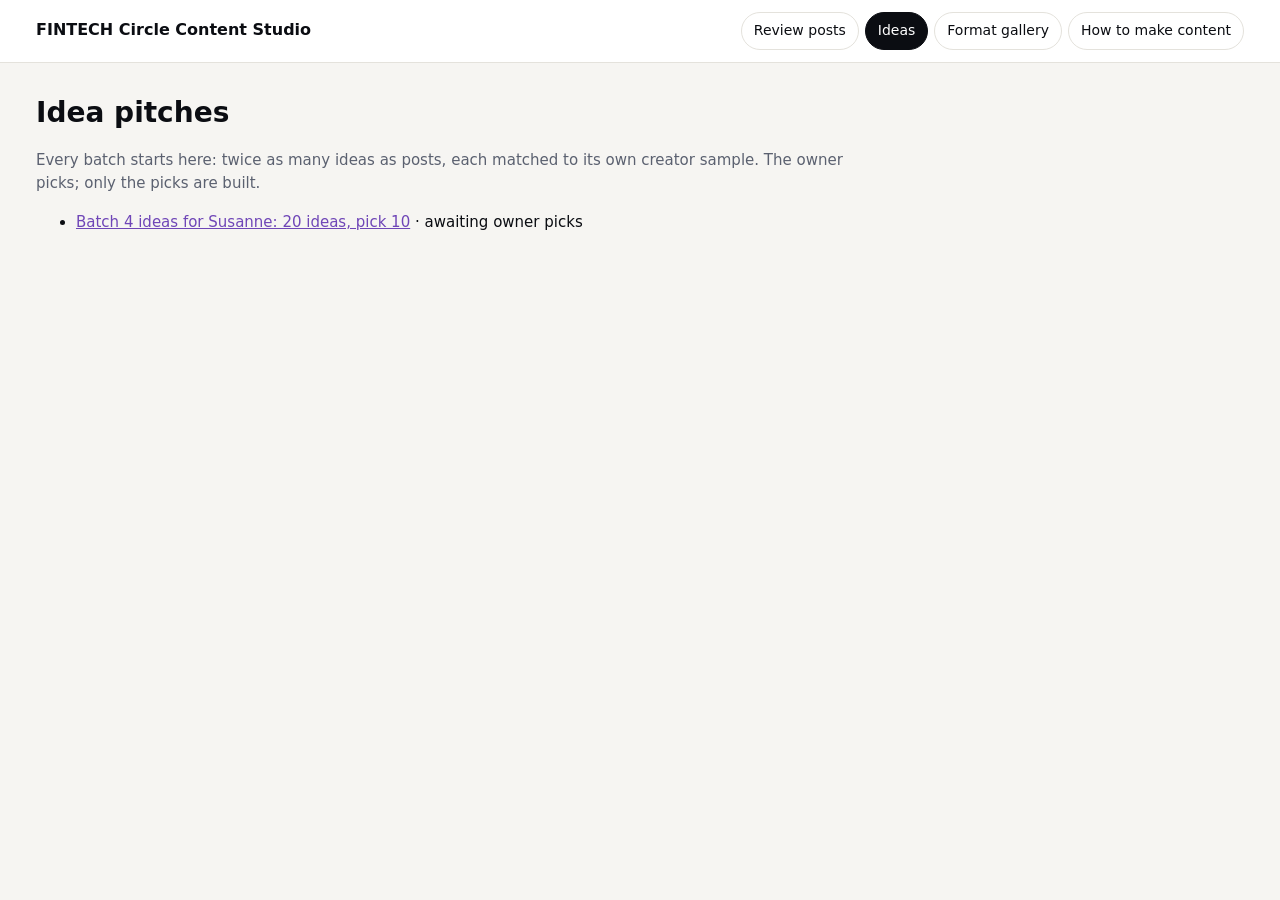
==== ideas/index.html @ f569b723 "Update content studio" ====
<!doctype html><html lang="en"><head><meta charset="utf-8"><meta name="viewport" content="width=device-width, initial-scale=1"><meta name="robots" content="noindex, nofollow"><title>Idea Pitches</title><style>:root{--bg:#f6f5f2;--card:#fff;--ink:#0b0d12;--muted:#5b6170;--line:#e4e2dc;--accent:#6F46B7;--soft:#f1ecfb}
*{box-sizing:border-box}body{margin:0;background:var(--bg);color:var(--ink);font:15px/1.55 Inter,system-ui,-apple-system,"Segoe UI",sans-serif}
header{position:sticky;top:0;z-index:5;background:#fff;border-bottom:1px solid var(--line)}
.bar{max-width:1240px;margin:0 auto;padding:12px 16px;display:flex;gap:16px;align-items:center;flex-wrap:wrap}.bar b{font-size:16px}
.bar nav{display:flex;gap:6px;margin-left:auto;flex-wrap:wrap}.bar nav a{padding:7px 12px;border-radius:999px;border:1px solid var(--line);color:var(--ink);text-decoration:none;font-size:14px}
.bar nav a.on{background:var(--ink);color:#fff;border-color:var(--ink)}
main{max-width:1240px;margin:0 auto;padding:28px 16px 80px}h1{font-size:28px;margin:0 0 8px}
.lead{color:var(--muted);max-width:820px}.notes{margin:10px 0 24px;padding-left:18px;color:var(--muted);max-width:900px}
h2{font-size:20px;margin:34px 0 12px}.grid{display:grid;grid-template-columns:repeat(auto-fill,minmax(340px,1fr));gap:16px}
.card{background:var(--card);border:1px solid var(--line);border-radius:14px;padding:16px;display:flex;flex-direction:column;gap:10px}
.top{display:flex;gap:8px;align-items:center;flex-wrap:wrap}.id{background:var(--ink);color:#fff;font-weight:700;border-radius:7px;padding:2px 8px}
.pill{font-size:12px;font-weight:600;color:var(--accent);background:var(--soft);padding:3px 9px;border-radius:999px}
.hook{white-space:pre-line;font-weight:600;font-size:16px;background:#faf9f7;border-left:4px solid var(--accent);padding:10px 12px;border-radius:6px}
dl{margin:0;display:grid;grid-template-columns:92px 1fr;gap:6px 10px;font-size:14px}dt{color:var(--muted)}dd{margin:0}
.frames{width:100%;border-radius:8px;border:1px solid var(--line);cursor:zoom-in}a{color:var(--accent)}
.lb{position:fixed;inset:0;background:rgba(10,10,12,.88);display:none;align-items:center;justify-content:center;z-index:20;padding:16px}
.lb.on{display:flex}.lb img{max-width:100%;max-height:92vh}
@media (max-width:600px){.grid{grid-template-columns:1fr}dl{grid-template-columns:1fr}.bar nav{margin-left:0}}</style></head><body><header><div class="bar"><b>FINTECH Circle Content Studio</b><nav><a href="../index.html">Review posts</a><a href="index.html" class="on">Ideas</a><a href="../examples.html">Format gallery</a><a href="../guide.html">How to make content</a></nav></div></header><main><h1>Idea pitches</h1><p class="lead">Every batch starts here: twice as many ideas as posts, each matched to its own creator sample. The owner picks; only the picks are built.</p><ul><li><a href="batch-4-susanne.html">Batch 4 ideas for Susanne: 20 ideas, pick 10</a> · awaiting owner picks</li></ul></main></body></html>
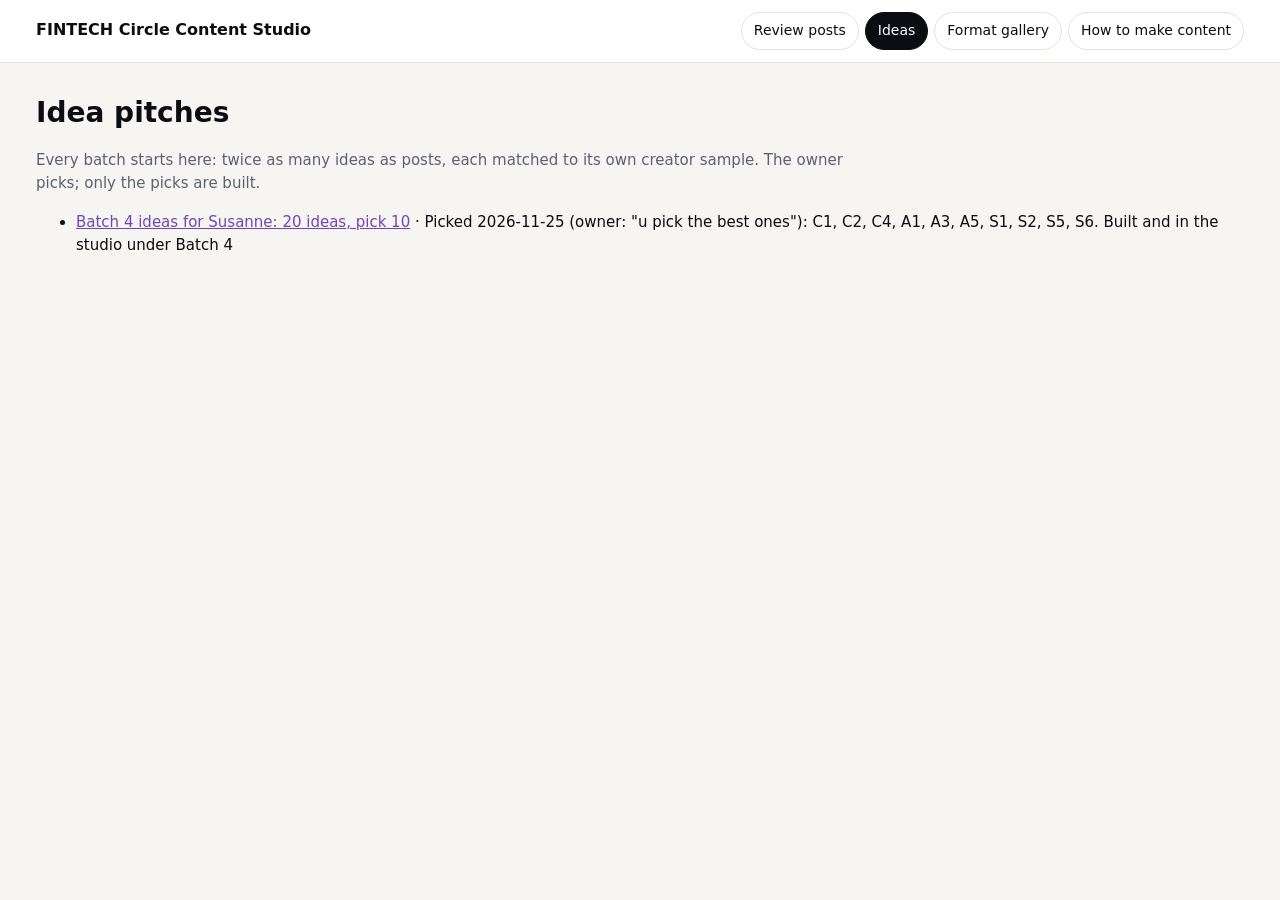
==== commit 8cd3da71: "Update content studio" ====
--- a/ideas/index.html
+++ b/ideas/index.html
@@ -15,4 +15,4 @@
 .frames{width:100%;border-radius:8px;border:1px solid var(--line);cursor:zoom-in}a{color:var(--accent)}
 .lb{position:fixed;inset:0;background:rgba(10,10,12,.88);display:none;align-items:center;justify-content:center;z-index:20;padding:16px}
 .lb.on{display:flex}.lb img{max-width:100%;max-height:92vh}
-@media (max-width:600px){.grid{grid-template-columns:1fr}dl{grid-template-columns:1fr}.bar nav{margin-left:0}}</style></head><body><header><div class="bar"><b>FINTECH Circle Content Studio</b><nav><a href="../index.html">Review posts</a><a href="index.html" class="on">Ideas</a><a href="../examples.html">Format gallery</a><a href="../guide.html">How to make content</a></nav></div></header><main><h1>Idea pitches</h1><p class="lead">Every batch starts here: twice as many ideas as posts, each matched to its own creator sample. The owner picks; only the picks are built.</p><ul><li><a href="batch-4-susanne.html">Batch 4 ideas for Susanne: 20 ideas, pick 10</a> · awaiting owner picks</li></ul></main></body></html>+@media (max-width:600px){.grid{grid-template-columns:1fr}dl{grid-template-columns:1fr}.bar nav{margin-left:0}}</style></head><body><header><div class="bar"><b>FINTECH Circle Content Studio</b><nav><a href="../index.html">Review posts</a><a href="index.html" class="on">Ideas</a><a href="../examples.html">Format gallery</a><a href="../guide.html">How to make content</a></nav></div></header><main><h1>Idea pitches</h1><p class="lead">Every batch starts here: twice as many ideas as posts, each matched to its own creator sample. The owner picks; only the picks are built.</p><ul><li><a href="batch-4-susanne.html">Batch 4 ideas for Susanne: 20 ideas, pick 10</a> · Picked 2026-11-25 (owner: &quot;u pick the best ones&quot;): C1, C2, C4, A1, A3, A5, S1, S2, S5, S6. Built and in the studio under Batch 4</li></ul></main></body></html>
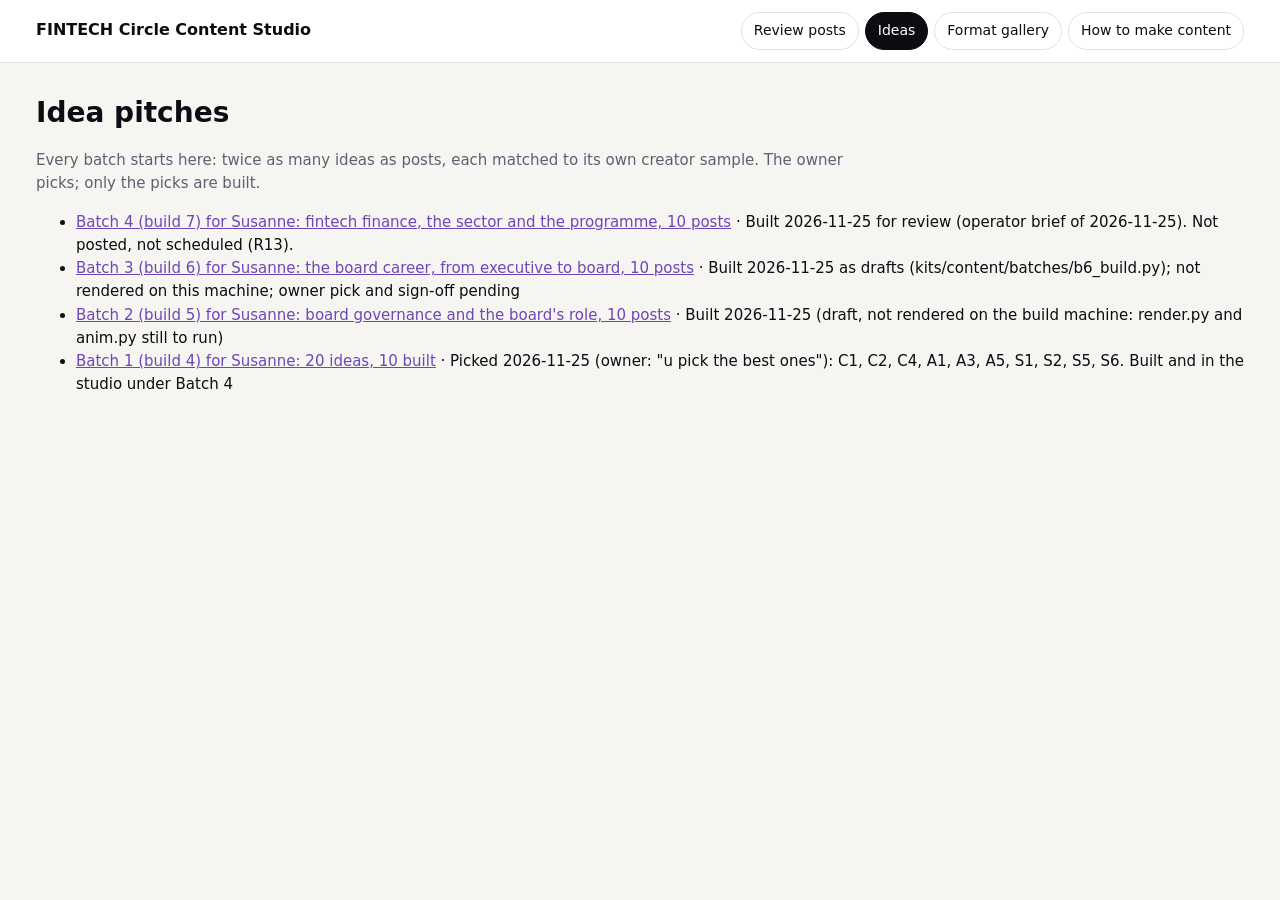
==== commit a90ef3a4: "Update content studio" ====
--- a/ideas/index.html
+++ b/ideas/index.html
@@ -15,4 +15,4 @@
 .frames{width:100%;border-radius:8px;border:1px solid var(--line);cursor:zoom-in}a{color:var(--accent)}
 .lb{position:fixed;inset:0;background:rgba(10,10,12,.88);display:none;align-items:center;justify-content:center;z-index:20;padding:16px}
 .lb.on{display:flex}.lb img{max-width:100%;max-height:92vh}
-@media (max-width:600px){.grid{grid-template-columns:1fr}dl{grid-template-columns:1fr}.bar nav{margin-left:0}}</style></head><body><header><div class="bar"><b>FINTECH Circle Content Studio</b><nav><a href="../index.html">Review posts</a><a href="index.html" class="on">Ideas</a><a href="../examples.html">Format gallery</a><a href="../guide.html">How to make content</a></nav></div></header><main><h1>Idea pitches</h1><p class="lead">Every batch starts here: twice as many ideas as posts, each matched to its own creator sample. The owner picks; only the picks are built.</p><ul><li><a href="batch-4-susanne.html">Batch 4 ideas for Susanne: 20 ideas, pick 10</a> · Picked 2026-11-25 (owner: &quot;u pick the best ones&quot;): C1, C2, C4, A1, A3, A5, S1, S2, S5, S6. Built and in the studio under Batch 4</li></ul></main></body></html>+@media (max-width:600px){.grid{grid-template-columns:1fr}dl{grid-template-columns:1fr}.bar nav{margin-left:0}}</style></head><body><header><div class="bar"><b>FINTECH Circle Content Studio</b><nav><a href="../index.html">Review posts</a><a href="index.html" class="on">Ideas</a><a href="../examples.html">Format gallery</a><a href="../guide.html">How to make content</a></nav></div></header><main><h1>Idea pitches</h1><p class="lead">Every batch starts here: twice as many ideas as posts, each matched to its own creator sample. The owner picks; only the picks are built.</p><ul><li><a href="batch-7-susanne.html">Batch 4 (build 7) for Susanne: fintech finance, the sector and the programme, 10 posts</a> · Built 2026-11-25 for review (operator brief of 2026-11-25). Not posted, not scheduled (R13).</li><li><a href="batch-6-susanne.html">Batch 3 (build 6) for Susanne: the board career, from executive to board, 10 posts</a> · Built 2026-11-25 as drafts (kits/content/batches/b6_build.py); not rendered on this machine; owner pick and sign-off pending</li><li><a href="batch-5-susanne.html">Batch 2 (build 5) for Susanne: board governance and the board&#x27;s role, 10 posts</a> · Built 2026-11-25 (draft, not rendered on the build machine: render.py and anim.py still to run)</li><li><a href="batch-4-susanne.html">Batch 1 (build 4) for Susanne: 20 ideas, 10 built</a> · Picked 2026-11-25 (owner: &quot;u pick the best ones&quot;): C1, C2, C4, A1, A3, A5, S1, S2, S5, S6. Built and in the studio under Batch 4</li></ul></main></body></html>
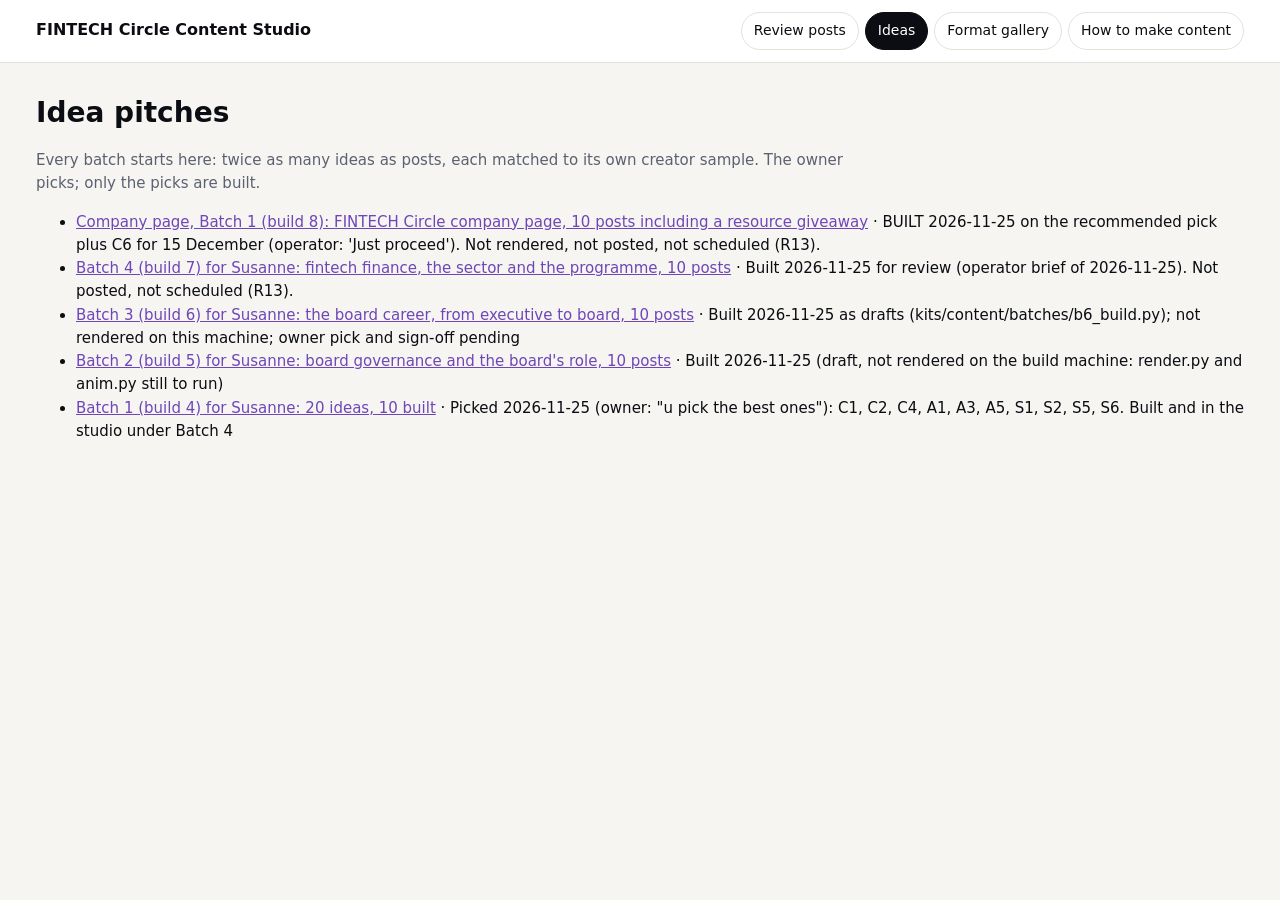
==== commit 79ad4beb: "Update content studio" ====
--- a/ideas/index.html
+++ b/ideas/index.html
@@ -15,4 +15,4 @@
 .frames{width:100%;border-radius:8px;border:1px solid var(--line);cursor:zoom-in}a{color:var(--accent)}
 .lb{position:fixed;inset:0;background:rgba(10,10,12,.88);display:none;align-items:center;justify-content:center;z-index:20;padding:16px}
 .lb.on{display:flex}.lb img{max-width:100%;max-height:92vh}
-@media (max-width:600px){.grid{grid-template-columns:1fr}dl{grid-template-columns:1fr}.bar nav{margin-left:0}}</style></head><body><header><div class="bar"><b>FINTECH Circle Content Studio</b><nav><a href="../index.html">Review posts</a><a href="index.html" class="on">Ideas</a><a href="../examples.html">Format gallery</a><a href="../guide.html">How to make content</a></nav></div></header><main><h1>Idea pitches</h1><p class="lead">Every batch starts here: twice as many ideas as posts, each matched to its own creator sample. The owner picks; only the picks are built.</p><ul><li><a href="batch-7-susanne.html">Batch 4 (build 7) for Susanne: fintech finance, the sector and the programme, 10 posts</a> · Built 2026-11-25 for review (operator brief of 2026-11-25). Not posted, not scheduled (R13).</li><li><a href="batch-6-susanne.html">Batch 3 (build 6) for Susanne: the board career, from executive to board, 10 posts</a> · Built 2026-11-25 as drafts (kits/content/batches/b6_build.py); not rendered on this machine; owner pick and sign-off pending</li><li><a href="batch-5-susanne.html">Batch 2 (build 5) for Susanne: board governance and the board&#x27;s role, 10 posts</a> · Built 2026-11-25 (draft, not rendered on the build machine: render.py and anim.py still to run)</li><li><a href="batch-4-susanne.html">Batch 1 (build 4) for Susanne: 20 ideas, 10 built</a> · Picked 2026-11-25 (owner: &quot;u pick the best ones&quot;): C1, C2, C4, A1, A3, A5, S1, S2, S5, S6. Built and in the studio under Batch 4</li></ul></main></body></html>+@media (max-width:600px){.grid{grid-template-columns:1fr}dl{grid-template-columns:1fr}.bar nav{margin-left:0}}</style></head><body><header><div class="bar"><b>FINTECH Circle Content Studio</b><nav><a href="../index.html">Review posts</a><a href="index.html" class="on">Ideas</a><a href="../examples.html">Format gallery</a><a href="../guide.html">How to make content</a></nav></div></header><main><h1>Idea pitches</h1><p class="lead">Every batch starts here: twice as many ideas as posts, each matched to its own creator sample. The owner picks; only the picks are built.</p><ul><li><a href="batch-8-company.html">Company page, Batch 1 (build 8): FINTECH Circle company page, 10 posts including a resource giveaway</a> · BUILT 2026-11-25 on the recommended pick plus C6 for 15 December (operator: &#x27;Just proceed&#x27;). Not rendered, not posted, not scheduled (R13).</li><li><a href="batch-7-susanne.html">Batch 4 (build 7) for Susanne: fintech finance, the sector and the programme, 10 posts</a> · Built 2026-11-25 for review (operator brief of 2026-11-25). Not posted, not scheduled (R13).</li><li><a href="batch-6-susanne.html">Batch 3 (build 6) for Susanne: the board career, from executive to board, 10 posts</a> · Built 2026-11-25 as drafts (kits/content/batches/b6_build.py); not rendered on this machine; owner pick and sign-off pending</li><li><a href="batch-5-susanne.html">Batch 2 (build 5) for Susanne: board governance and the board&#x27;s role, 10 posts</a> · Built 2026-11-25 (draft, not rendered on the build machine: render.py and anim.py still to run)</li><li><a href="batch-4-susanne.html">Batch 1 (build 4) for Susanne: 20 ideas, 10 built</a> · Picked 2026-11-25 (owner: &quot;u pick the best ones&quot;): C1, C2, C4, A1, A3, A5, S1, S2, S5, S6. Built and in the studio under Batch 4</li></ul></main></body></html>
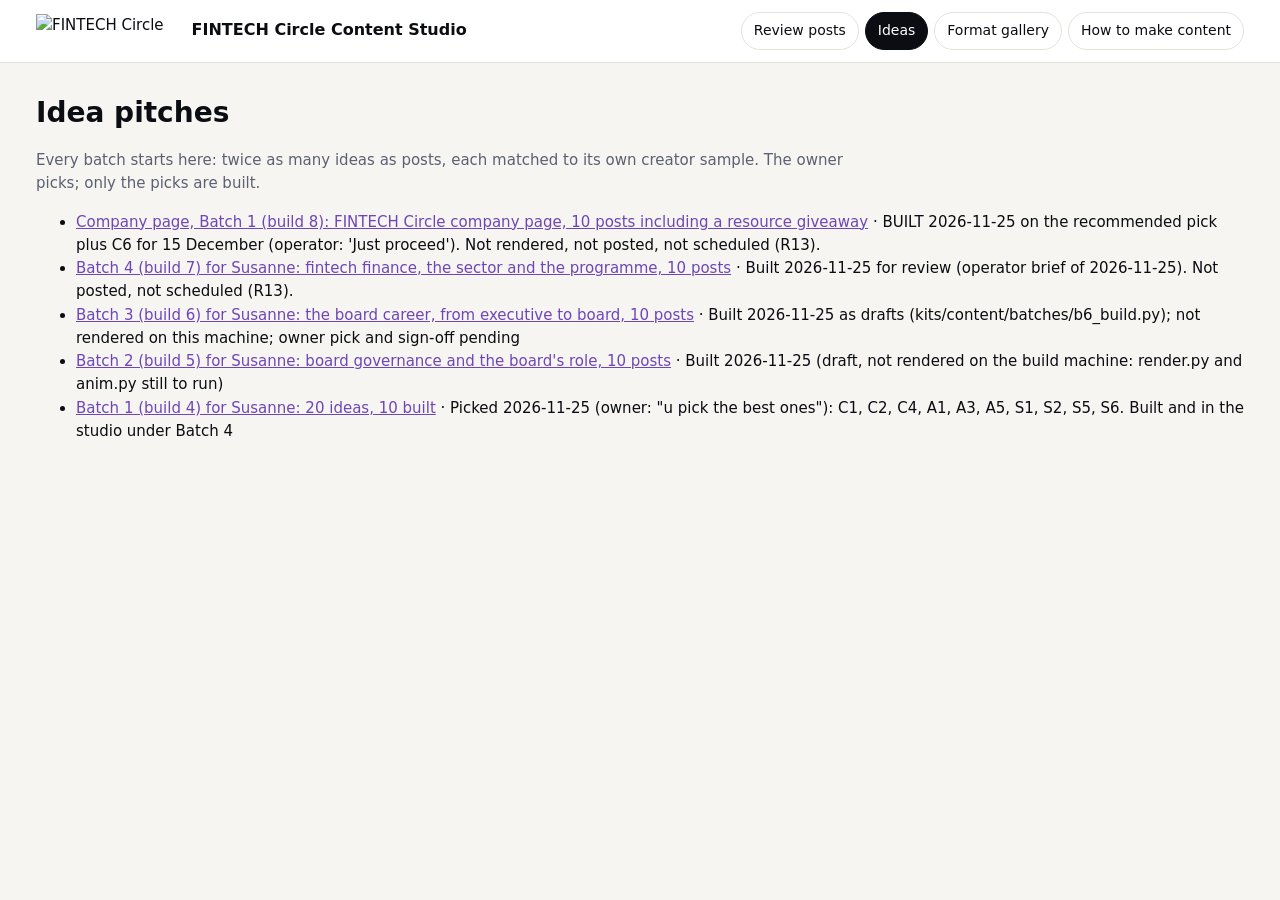
==== commit 18e235cb: "Ideas pages: FINTECH Circle logo" ====
--- a/ideas/index.html
+++ b/ideas/index.html
@@ -1,4 +1,5 @@
-<!doctype html><html lang="en"><head><meta charset="utf-8"><meta name="viewport" content="width=device-width, initial-scale=1"><meta name="robots" content="noindex, nofollow"><title>Idea Pitches</title><style>:root{--bg:#f6f5f2;--card:#fff;--ink:#0b0d12;--muted:#5b6170;--line:#e4e2dc;--accent:#6F46B7;--soft:#f1ecfb}
+<!doctype html><html lang="en"><head><meta charset="utf-8"><meta name="viewport" content="width=device-width, initial-scale=1"><meta name="robots" content="noindex, nofollow"><title>Idea Pitches</title>
+<link rel="icon" type="image/png" href="../fintech-circle-logo.png"><style>:root{--bg:#f6f5f2;--card:#fff;--ink:#0b0d12;--muted:#5b6170;--line:#e4e2dc;--accent:#6F46B7;--soft:#f1ecfb}
 *{box-sizing:border-box}body{margin:0;background:var(--bg);color:var(--ink);font:15px/1.55 Inter,system-ui,-apple-system,"Segoe UI",sans-serif}
 header{position:sticky;top:0;z-index:5;background:#fff;border-bottom:1px solid var(--line)}
 .bar{max-width:1240px;margin:0 auto;padding:12px 16px;display:flex;gap:16px;align-items:center;flex-wrap:wrap}.bar b{font-size:16px}
@@ -15,4 +16,4 @@
 .frames{width:100%;border-radius:8px;border:1px solid var(--line);cursor:zoom-in}a{color:var(--accent)}
 .lb{position:fixed;inset:0;background:rgba(10,10,12,.88);display:none;align-items:center;justify-content:center;z-index:20;padding:16px}
 .lb.on{display:flex}.lb img{max-width:100%;max-height:92vh}
-@media (max-width:600px){.grid{grid-template-columns:1fr}dl{grid-template-columns:1fr}.bar nav{margin-left:0}}</style></head><body><header><div class="bar"><b>FINTECH Circle Content Studio</b><nav><a href="../index.html">Review posts</a><a href="index.html" class="on">Ideas</a><a href="../examples.html">Format gallery</a><a href="../guide.html">How to make content</a></nav></div></header><main><h1>Idea pitches</h1><p class="lead">Every batch starts here: twice as many ideas as posts, each matched to its own creator sample. The owner picks; only the picks are built.</p><ul><li><a href="batch-8-company.html">Company page, Batch 1 (build 8): FINTECH Circle company page, 10 posts including a resource giveaway</a> · BUILT 2026-11-25 on the recommended pick plus C6 for 15 December (operator: &#x27;Just proceed&#x27;). Not rendered, not posted, not scheduled (R13).</li><li><a href="batch-7-susanne.html">Batch 4 (build 7) for Susanne: fintech finance, the sector and the programme, 10 posts</a> · Built 2026-11-25 for review (operator brief of 2026-11-25). Not posted, not scheduled (R13).</li><li><a href="batch-6-susanne.html">Batch 3 (build 6) for Susanne: the board career, from executive to board, 10 posts</a> · Built 2026-11-25 as drafts (kits/content/batches/b6_build.py); not rendered on this machine; owner pick and sign-off pending</li><li><a href="batch-5-susanne.html">Batch 2 (build 5) for Susanne: board governance and the board&#x27;s role, 10 posts</a> · Built 2026-11-25 (draft, not rendered on the build machine: render.py and anim.py still to run)</li><li><a href="batch-4-susanne.html">Batch 1 (build 4) for Susanne: 20 ideas, 10 built</a> · Picked 2026-11-25 (owner: &quot;u pick the best ones&quot;): C1, C2, C4, A1, A3, A5, S1, S2, S5, S6. Built and in the studio under Batch 4</li></ul></main></body></html>+@media (max-width:600px){.grid{grid-template-columns:1fr}dl{grid-template-columns:1fr}.bar nav{margin-left:0}}</style></head><body><header><div class="bar"><img src="../fintech-circle-logo.png" alt="FINTECH Circle" style="height:34px;width:auto;vertical-align:middle;margin-right:12px"><b>FINTECH Circle Content Studio</b><nav><a href="../index.html">Review posts</a><a href="index.html" class="on">Ideas</a><a href="../examples.html">Format gallery</a><a href="../guide.html">How to make content</a></nav></div></header><main><h1>Idea pitches</h1><p class="lead">Every batch starts here: twice as many ideas as posts, each matched to its own creator sample. The owner picks; only the picks are built.</p><ul><li><a href="batch-8-company.html">Company page, Batch 1 (build 8): FINTECH Circle company page, 10 posts including a resource giveaway</a> · BUILT 2026-11-25 on the recommended pick plus C6 for 15 December (operator: &#x27;Just proceed&#x27;). Not rendered, not posted, not scheduled (R13).</li><li><a href="batch-7-susanne.html">Batch 4 (build 7) for Susanne: fintech finance, the sector and the programme, 10 posts</a> · Built 2026-11-25 for review (operator brief of 2026-11-25). Not posted, not scheduled (R13).</li><li><a href="batch-6-susanne.html">Batch 3 (build 6) for Susanne: the board career, from executive to board, 10 posts</a> · Built 2026-11-25 as drafts (kits/content/batches/b6_build.py); not rendered on this machine; owner pick and sign-off pending</li><li><a href="batch-5-susanne.html">Batch 2 (build 5) for Susanne: board governance and the board&#x27;s role, 10 posts</a> · Built 2026-11-25 (draft, not rendered on the build machine: render.py and anim.py still to run)</li><li><a href="batch-4-susanne.html">Batch 1 (build 4) for Susanne: 20 ideas, 10 built</a> · Picked 2026-11-25 (owner: &quot;u pick the best ones&quot;): C1, C2, C4, A1, A3, A5, S1, S2, S5, S6. Built and in the studio under Batch 4</li></ul></main></body></html>
